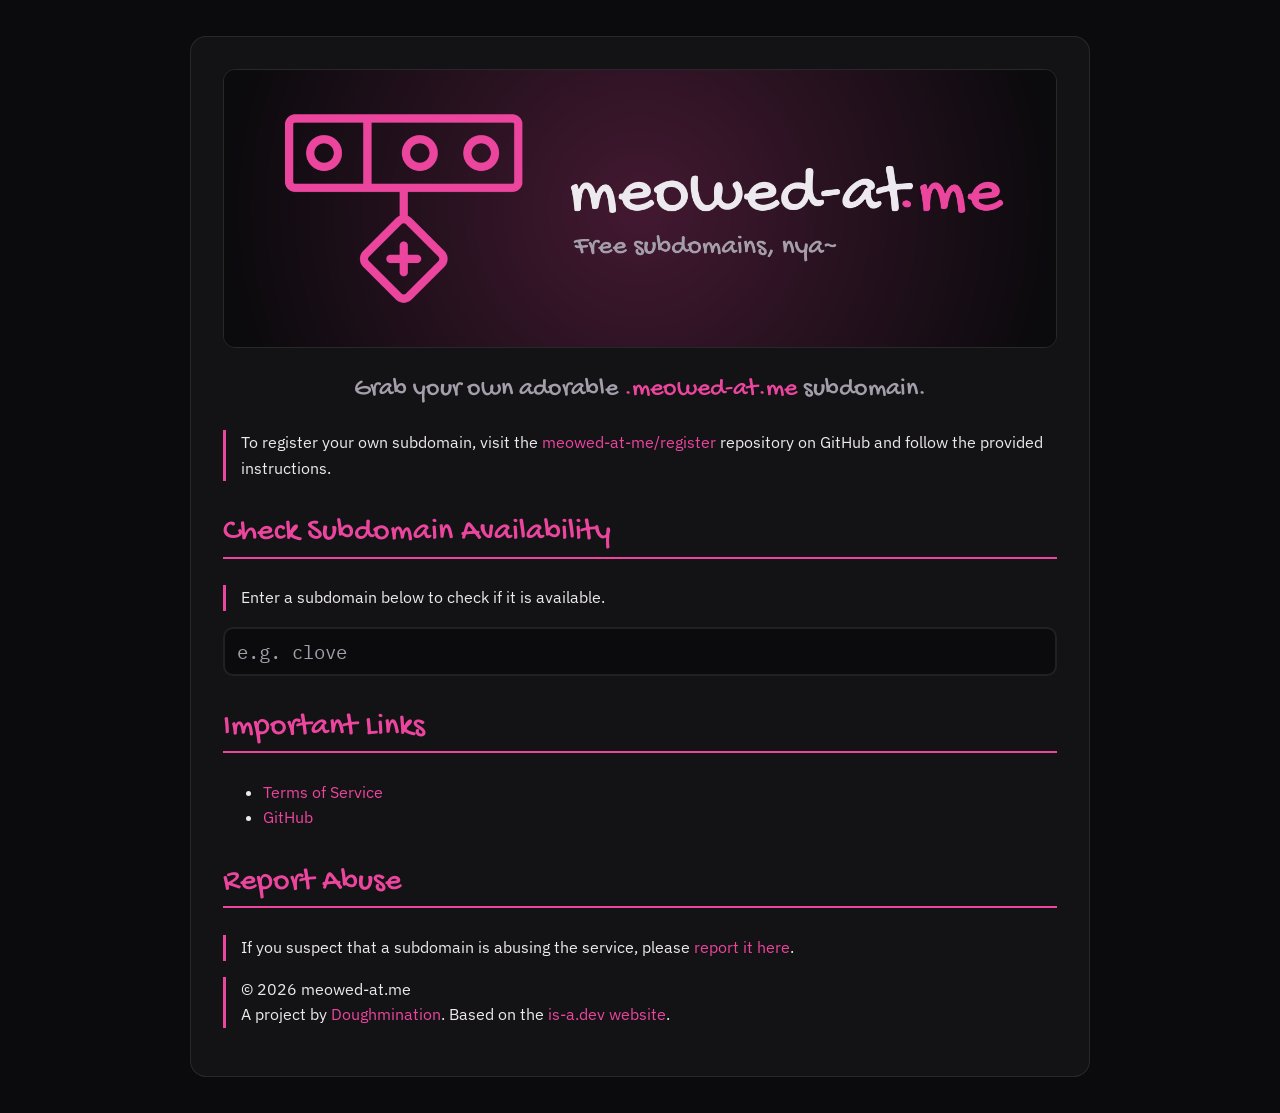
==== index.html @ 1073d81f "Initial meowed-at.me site Based on the is-a.dev website (MIT). Rebranded for meowed-at.me with the d" ====
<!-- index.html
     MIT Licence — (c) 2020-Present is-a.dev, (c) Clove Twilight -->
<!DOCTYPE html>
<html lang="en">
    <head>
        <meta charset="utf-8" />
        <meta name="viewport" content="width=device-width, initial-scale=1" />

        <!-- HTML Meta Tags -->
        <title>meowed-at.me - Free subdomains</title>
        <meta name="description" content="Get your own free .meowed-at.me subdomain" />
        <meta name="theme-color" content="#0b0a0d" />

        <!-- Open Graph / Twitter -->
        <meta property="og:url" content="https://meowed-at.me/" />
        <meta property="og:type" content="website" />
        <meta property="og:title" content="meowed-at.me" />
        <meta property="og:description" content="Get your own free .meowed-at.me subdomain" />
        <meta property="og:image" content="https://meowed-at.me/assets/og.png" />
        <meta name="twitter:card" content="summary_large_image" />

        <!-- Favicon -->
        <link rel="icon" type="image/svg+xml" href="/assets/collar.svg" />
        <link rel="apple-touch-icon" href="/assets/apple-touch-icon.png" />

        <!-- Stylesheets -->
        <link rel="stylesheet" href="https://fonts.googleapis.com/css2?family=Gochi+Hand&family=IBM+Plex+Mono&family=IBM+Plex+Sans:wght@400;600&display=swap" />
        <link rel="stylesheet" href="/styles/main.css" />
    </head>

    <body>
        <main>
            <h1 class="banner"><img src="/assets/meowed-at-me-banner.png" alt="meowed-at.me" width="1500" height="500" /></h1>
            <h3>Grab your own adorable <span>.meowed-at.me</span> subdomain.</h3>

            <p>
                To register your own subdomain, visit the
                <a href="https://github.com/meowed-at-me/register" target="_blank" rel="noopener">meowed-at-me/register</a>
                repository on GitHub and follow the provided instructions.
            </p>

            <h2>Check Subdomain Availability</h2>
            <p>Enter a subdomain below to check if it is available.</p>

            <div class="search-cntnr">
                <input id="search-domain" type="text" aria-label="Subdomain to check" disabled />
            </div>

            <div aria-live="polite">
                <div id="result-card" class="hidden result-card">
                    <div class="user-infos">
                        <img id="user-avatar" class="user-avatar" alt="" draggable="false" />
                        <span>
                            This subdomain is owned by
                            <a id="user-gh" target="_blank" rel="noopener"><span id="user-gh-name"></span></a>.
                        </span>
                    </div>
                </div>

                <p id="result-none" class="hidden">
                    This subdomain is available,
                    <a href="https://github.com/meowed-at-me/register" target="_blank" rel="noopener">click here</a>
                    to learn how to register it!
                </p>
                <p id="result-error" class="hidden">An error occurred whilst processing your request, please try again.</p>
                <p id="result-reserved" class="hidden">Unfortunately that subdomain is reserved, please try a different one.</p>
            </div>

            <h2>Important Links</h2>
            <ul>
                <li><a href="/terms/">Terms of Service</a></li>
                <li><a href="https://github.com/meowed-at-me/register">GitHub</a></li>
            </ul>

            <h2>Report Abuse</h2>
            <p>
                If you suspect that a subdomain is abusing the service, please
                <a href="https://github.com/meowed-at-me/register/issues/new?title=Report+abuse" target="_blank" rel="noopener">report it here</a>.
            </p>

            <p>
                &copy; <span id="year">2026</span> meowed-at.me
                <br />
                A project by <a href="https://github.com/doughmination">Doughmination</a>.
                Based on the <a href="https://github.com/is-a-dev/is-a-dev.github.io">is-a.dev website</a>.
            </p>
        </main>

        <script>document.getElementById("year").textContent = new Date().getFullYear();</script>
        <script src="/scripts/subdomain-availability.js"></script>
    </body>
</html>
---- styles/main.css ----
/* styles/main.css
 * MIT Licence — (c) 2020-Present is-a.dev, (c) Clove Twilight
 */

/* Palette seeded from doughmination.gay theme.css */
:root {
    --bg: #0b0a0d;
    --raised: rgb(255 255 255 / 3.5%);
    --line: rgb(255 255 255 / 9%);
    --text: #ece9ef;
    --muted: #a49eab;
    --accent: #eb459e;
    --accent-hover: #f37bbb;
    --accent-dim: rgb(235 69 158 / 14%);

    --font-display: "Gochi Hand", cursive;
    --font-body: "IBM Plex Sans", system-ui, sans-serif;
    --font-mono: "IBM Plex Mono", monospace;

    color-scheme: dark;
}

body {
    margin: 0;
    padding: 20px;
    background: var(--bg);
    color: var(--text);
    font-family: var(--font-body);
    line-height: 1.6;
}

body * {
    box-sizing: border-box;
}

/* Scrollbar */
::-webkit-scrollbar {
    width: 12px;
}

::-webkit-scrollbar-track {
    background: var(--bg);
}

::-webkit-scrollbar-thumb {
    background: var(--accent);
    border-radius: 6px;
}

::-webkit-scrollbar-thumb:hover {
    background: var(--accent-hover);
}

main {
    padding: 2em;
    margin: 1em auto;
    max-width: 900px;
    background: var(--raised);
    border: 1px solid var(--line);
    border-radius: 16px;
}

/* Paragraphs */
main p {
    padding-left: 15px;
    border-left: 3px solid var(--accent);
    margin-bottom: 1em;
}

/* Headings */
h1,
h2,
h3 {
    font-family: var(--font-display);
    font-weight: 400;
    line-height: 1.2;
}

h1 {
    font-size: 3.5rem;
    text-align: center;
    background: var(--accent-dim);
    border: 1px solid var(--line);
    padding: 15px;
    border-radius: 12px;
    margin: 0 0 20px;
}

h1.banner {
    padding: 0;
    overflow: hidden;
    background: none;
}

h1.banner img {
    display: block;
    width: 100%;
    height: auto;
}

h1 span,
h3 span {
    color: var(--accent);
}

h2 {
    margin-top: 2rem;
    font-size: 2rem;
    color: var(--accent);
    border-bottom: 2px solid var(--accent);
    padding-bottom: 5px;
}

h3 {
    font-size: 1.6rem;
    text-align: center;
    color: var(--muted);
}

/* Links */
a {
    color: var(--accent);
    text-decoration: none;
    transition: color 0.2s ease-in-out;
}

a:hover {
    color: var(--accent-hover);
    text-decoration: underline;
}

code {
    font-family: var(--font-mono);
}

/* Search */
input {
    font-family: var(--font-mono);
    width: 100%;
    color: var(--text);
    font-size: 1.2rem;
    padding: 10px 12px;
    border: 2px solid var(--line);
    border-radius: 10px;
    background: var(--bg);
    transition: border-color 0.2s ease-in-out;
}

input:focus {
    outline: none;
    border-color: var(--accent);
}

input::placeholder {
    color: var(--muted);
}

.search-cntnr {
    display: flex;
    flex-direction: column;
    justify-content: center;
    align-items: stretch;
}

.result-card {
    padding: 0.75rem;
    border: 2px solid var(--line);
    border-radius: 10px;
    background: var(--accent-dim);
    margin-top: 1rem;
}

.user-infos {
    display: flex;
    align-items: center;
    justify-content: start;
    gap: 0.5rem;
    width: 100%;
}

.user-avatar {
    border-radius: 50%;
    background-color: var(--accent-dim);
    width: 64px;
    height: 64px;
}

.hidden {
    display: none;
}

/* Drop body padding on phones */
@media (max-width: 480px) {
    body {
        padding: 0;
    }

    h1 {
        font-size: 2.6rem;
    }
}

/* Selection */
::selection {
    color: var(--bg);
    background: var(--accent);
}
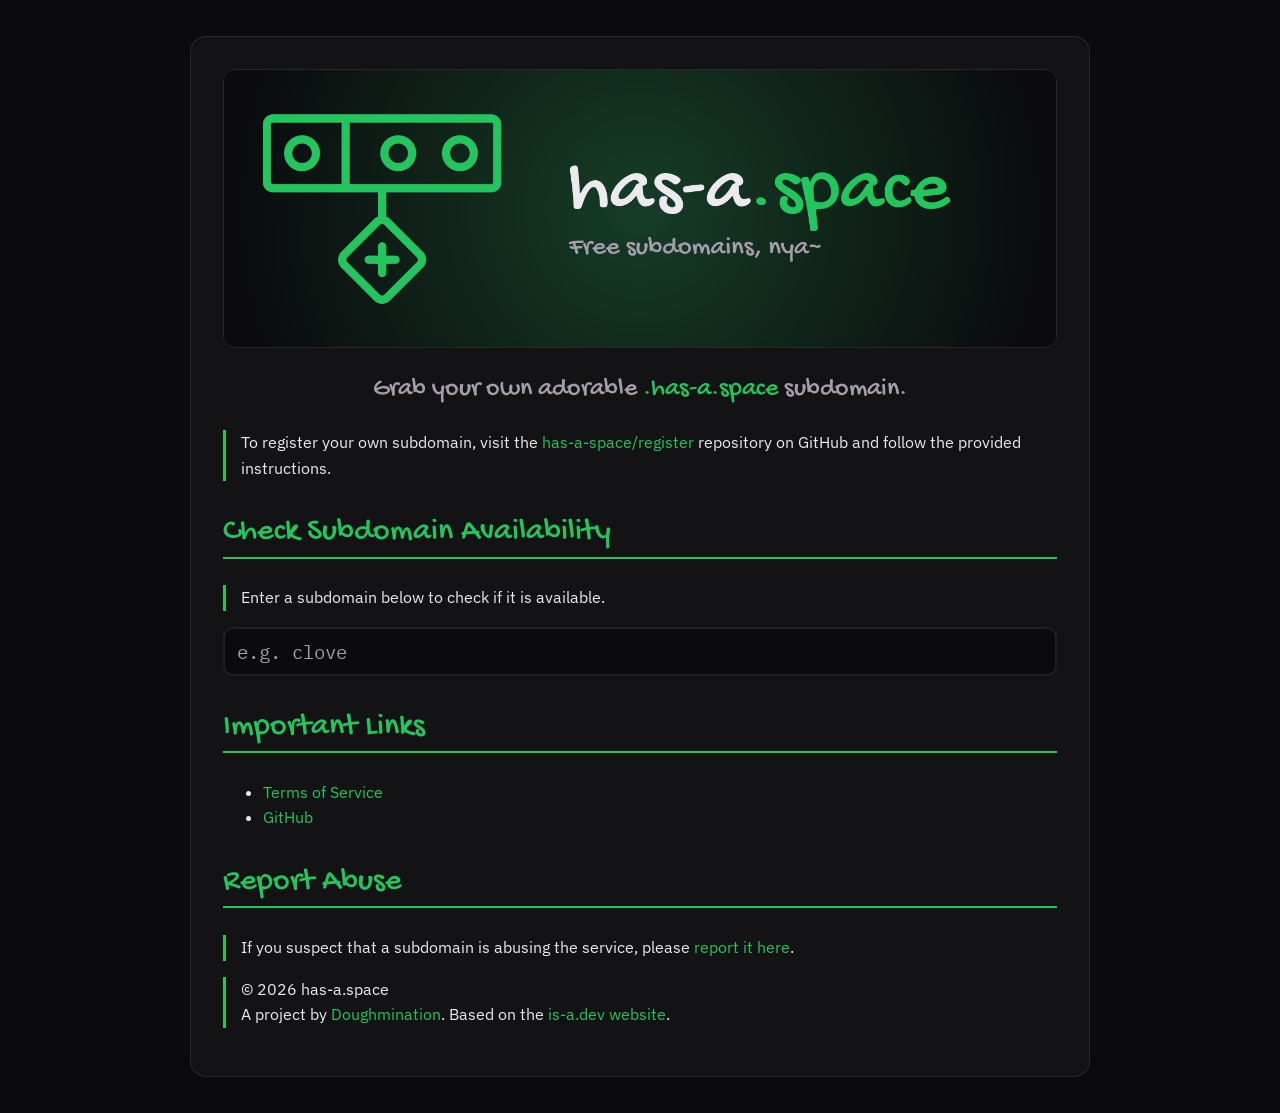
==== commit 5f726beb: "Rebrand website for has-a.space Co-authored-by: Copilot <223556219+Copilot@users.noreply.github.com>" ====
--- a/index.html
+++ b/index.html
@@ -7,16 +7,16 @@
         <meta name="viewport" content="width=device-width, initial-scale=1" />
 
         <!-- HTML Meta Tags -->
-        <title>meowed-at.me - Free subdomains</title>
-        <meta name="description" content="Get your own free .meowed-at.me subdomain" />
+        <title>has-a.space - Free subdomains</title>
+        <meta name="description" content="Get your own free .has-a.space subdomain" />
         <meta name="theme-color" content="#0b0a0d" />
 
         <!-- Open Graph / Twitter -->
-        <meta property="og:url" content="https://meowed-at.me/" />
+        <meta property="og:url" content="https://has-a.space/" />
         <meta property="og:type" content="website" />
-        <meta property="og:title" content="meowed-at.me" />
-        <meta property="og:description" content="Get your own free .meowed-at.me subdomain" />
-        <meta property="og:image" content="https://meowed-at.me/assets/og.png" />
+        <meta property="og:title" content="has-a.space" />
+        <meta property="og:description" content="Get your own free .has-a.space subdomain" />
+        <meta property="og:image" content="https://has-a.space/assets/og.png" />
         <meta name="twitter:card" content="summary_large_image" />
 
         <!-- Favicon -->
@@ -30,12 +30,12 @@
 
     <body>
         <main>
-            <h1 class="banner"><img src="/assets/meowed-at-me-banner.png" alt="meowed-at.me" width="1500" height="500" /></h1>
-            <h3>Grab your own adorable <span>.meowed-at.me</span> subdomain.</h3>
+            <h1 class="banner"><img src="/assets/has-a-space-banner.png" alt="has-a.space" width="1500" height="500" /></h1>
+            <h3>Grab your own adorable <span>.has-a.space</span> subdomain.</h3>
 
             <p>
                 To register your own subdomain, visit the
-                <a href="https://github.com/meowed-at-me/register" target="_blank" rel="noopener">meowed-at-me/register</a>
+                <a href="https://github.com/has-a-space/register" target="_blank" rel="noopener">has-a-space/register</a>
                 repository on GitHub and follow the provided instructions.
             </p>
 
@@ -59,7 +59,7 @@
 
                 <p id="result-none" class="hidden">
                     This subdomain is available,
-                    <a href="https://github.com/meowed-at-me/register" target="_blank" rel="noopener">click here</a>
+                    <a href="https://github.com/has-a-space/register" target="_blank" rel="noopener">click here</a>
                     to learn how to register it!
                 </p>
                 <p id="result-error" class="hidden">An error occurred whilst processing your request, please try again.</p>
@@ -69,17 +69,17 @@
             <h2>Important Links</h2>
             <ul>
                 <li><a href="/terms/">Terms of Service</a></li>
-                <li><a href="https://github.com/meowed-at-me/register">GitHub</a></li>
+                <li><a href="https://github.com/has-a-space/register">GitHub</a></li>
             </ul>
 
             <h2>Report Abuse</h2>
             <p>
                 If you suspect that a subdomain is abusing the service, please
-                <a href="https://github.com/meowed-at-me/register/issues/new?title=Report+abuse" target="_blank" rel="noopener">report it here</a>.
+                <a href="https://github.com/has-a-space/register/issues/new?title=Report+abuse" target="_blank" rel="noopener">report it here</a>.
             </p>
 
             <p>
-                &copy; <span id="year">2026</span> meowed-at.me
+                &copy; <span id="year">2026</span> has-a.space
                 <br />
                 A project by <a href="https://github.com/doughmination">Doughmination</a>.
                 Based on the <a href="https://github.com/is-a-dev/is-a-dev.github.io">is-a.dev website</a>.
--- a/styles/main.css
+++ b/styles/main.css
@@ -9,9 +9,9 @@
     --line: rgb(255 255 255 / 9%);
     --text: #ece9ef;
     --muted: #a49eab;
-    --accent: #eb459e;
-    --accent-hover: #f37bbb;
-    --accent-dim: rgb(235 69 158 / 14%);
+    --accent: #22c55e;
+    --accent-hover: #4ade80;
+    --accent-dim: rgb(34 197 94 / 14%);
 
     --font-display: "Gochi Hand", cursive;
     --font-body: "IBM Plex Sans", system-ui, sans-serif;
